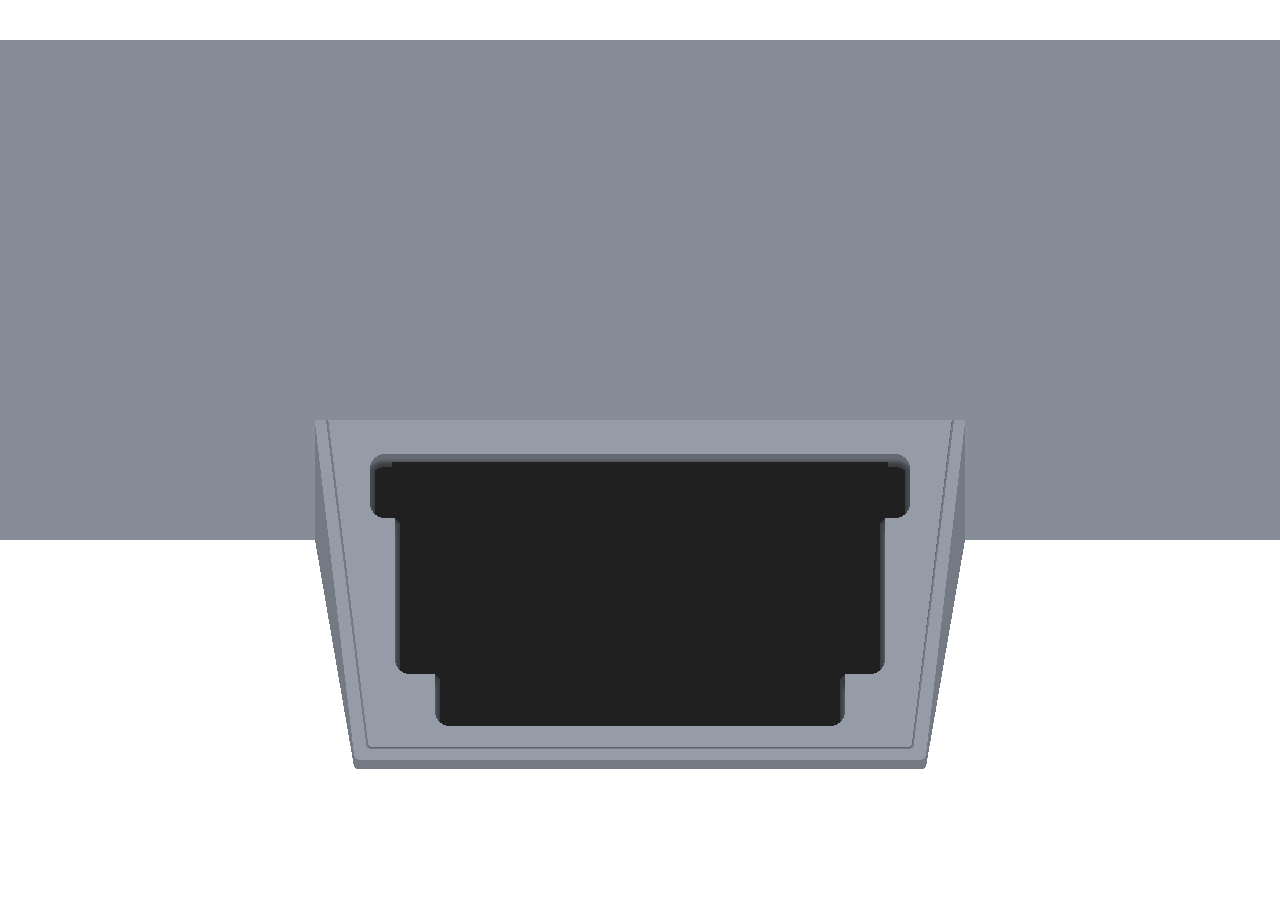
==== web/index.html @ 8078f798 "Ugly but it works" ====
<!DOCTYPE html>

<html>
<head>
    <meta charset="utf-8">
    <meta http-equiv="X-UA-Compatible" content="IE=edge">
    <meta name="viewport" content="width=device-width, initial-scale=1.0">
    <meta name="scaffolded-by" content="https://github.com/google/stagehand">
    <title>AudioLogs</title>
    <link rel="stylesheet" href="styles.css">
    <link rel="icon" href="favicon.ico">
    <script defer src="main.dart.js"></script>
</head>

<body>

    <div id="output"></div>

    <div class="container" id="container">
        <div class="boombox">
            <div id="topbuttons" class="buttons"></div>

            <div class="keyboardArea">
                <div class="keyboardBackground"></div>
                <div class="keyboardUnderlay"></div>
                <div class="keyboardContainer" id="keyboard"></div>
                <div class="keyboardOverlayTop"></div>
                <div class="keyboardOverlayBottom"></div>
            </div>

            <div class="speakerContainer speakerSmall speakerLeft"></div>
            <div class="speakerContainer speakerSmall speakerRight"></div>
            <div class="speakerContainer speakerLarge speakerLeft"></div>
            <div class="speakerContainer speakerLarge speakerRight"></div>
        </div>
    </div>
</body>
</html>
---- web/styles.css ----
@import url(https://fonts.googleapis.com/css?family=Roboto);

html, body {
  /*width: 100%;
  height: 100%;*/
  margin: 0;
  padding: 0;
  font-family: 'Roboto', sans-serif;
}

.container {
    margin: 0 auto 0 auto;
    width:1280px;
    height: 740px;
    position:relative;
}

#output {
  padding: 20px;
  text-align: center;
}

.key {
    width: 42px;
    height: 42px;
    position: relative;
    margin: 3px;
    display: inline-block;
    box-sizing:border-box;
}

.key div {
    transition-property: top, bottom, height;
    transition-duration: 0.08s;
    transition-timing-function: ease-in;
}

.pressed div {
    transition-timing-function: ease-out;
}

.key .head {
    top: 0;
    width: 100%;
    height: 100%;
    position: absolute;
    border: 3px solid #DDDDDD;
    box-sizing:border-box;
    z-index: 100;

    border-radius:21px;
    background-color: #A8A8A8;
    cursor: pointer;

    box-shadow:0 4px 0 #888888, inset 0 2px 3px #888888;

    color: #FFFFFF;
    text-shadow: 0 0 2px #5A5A5A;
}

.key .stem, .key .base {
    width: 4px;
    position:absolute;
    left:50%;
    transform: translate(-50%,0);
}

.key .base {
    background-color: #888888;
    z-index: 50;

    top:21px;
    height:32px;
    box-shadow: inset 0 28px 0 #707070;
}

.key .stem {
    background-image: linear-gradient(#202020, #707070);
    z-index: 0;

    bottom:21px;
    height:300px;
}

.row1 .base, .row1 .stem {
    left: 35%;
}

.row2 .base, .row2 .stem {
    left: 65%;
}

.row4 .base, .row4 .stem {
    left: 51.5%;
}

.key .upper, .key .middle, .key .lower {
    position:absolute;
    width:100%;
    text-align:center;
    box-sizing:border-box;
}

.key .upper {
    top: 1px;
}

.key .middle {
    top: 7px;
    font-size:120%;
}

.key .lower {
    bottom: 1px;
}

.pressed .head {
    top: 12px;
}

.pressed .base {
    top: 30px;
}

.pressed .stem {
    bottom:30px;
    height: 309px;
}

.keyRow {

}

.keyboard {
    /*border: 1px solid red;*/
    height:320px;
    width:550px;
    box-sizing:border-box;
    padding-top: 30px;
    overflow:hidden;
    /*background-color: #202020;*/
    text-align:center;
}

.spacebar {
    width: 392px;
}

.keyboardArea {
    width: 650px;
    height: 350px;
    position:absolute;
    margin:0 auto 0 auto;
    left: 315px;
    bottom: -230px;
}

.keyboardContainer {
    top:10px;
    position:absolute;
    left:50px;
}

.keyboardUnderlay {
    width: 100%;
    height:100%;

    background-image: url("images/keyboard_underlay.png");
    position:absolute;
}

.keyboardBackground {
    width:550px;
    height:320px;
    background-color: #202020;
    top: 10px;
    position:absolute;

    left:50px;
}

.keyboardOverlayTop {
    width: 650px;
    height: 42px;
    top: 0;

    background-image: url("images/keyboard_overlay_top.png");
    position:absolute;
    z-index:200;
}

.keyboardOverlayBottom {
    width: 650px;
    height: 44px;
    bottom: 0;

    background-image: url("images/keyboard_overlay_bottom.png");
    position:absolute;
    z-index:200;
}

.boombox {
    position:relative;
    width:1280px;
    height: 500px;
    background-color: #878d98;

}

.buttons {
    position:absolute;
    width:500px;
    height;50px;
    top:40px;
    left:390px;
    text-align:center;
}

.topbutton {
    display:inline-block;
    width:50px;
    height:50px;
    background-color:#808080;
    margin:2px;
    cursor:pointer;
}

.topbuttonpressed {
    background-color:white;
    cursor:default;
}

.speakerContainer {
    position:absolute;
}

.speakerLarge {
    width:256px;
    height:256px;

    top:200px;
}

.speakerSmall {
    width:134px;
    height:134px;

    top:50px;
}

.speakerLeft {
    left: 30px;
}

.speakerRight {
    right: 30px;
}

.speaker {
    position:absolute;
    left:50%;
    top:50%;
    transform: translate(-50%,-50%);
    width:100%;
    height:100%;
}

.speakerSmall .speakerInner {
    background-image: url("images/speaker_small_inner.png");
}
.speakerSmall .speakerOuter {
    background-image: url("images/speaker_small_outer.png");
}

.speakerLarge .speakerInner {
    background-image: url("images/speaker_large_inner.png");
}
.speakerLarge .speakerOuter {
    background-image: url("images/speaker_large_outer.png");
}

.cassette {
    position:absolute;

    width:250px;
    height:160px;
    left: 515px;
    top: 300px;
}

.cassette .overlay {
    width:100%;
    height:100%;

    position:absolute;
    top:0;
    left:0;

    background-image: url("images/cassette.png");
}

.cassette .spool {
    position:absolute;
    top:72px;

    width:26px;
    height:26px;

    border-radius:50%;
    border: 15px solid #e4e5e1;
    box-shadow: 0 0 0 20px #202020;
}

.cassette .spool div {
    position:absolute;
    width: 20px;
    height: 4px;
    border: 10px solid #e4e5e1;
    border-top: 0 none transparent;
    border-bottom: 0 none transparent;

    left:50%;
    top:50%;
}

.cassette .left {
    left:71px;
    transform: translate(-50%,-50%);
}

.cassette .right {
    right:71px;
    transform: translate(50%,-50%);
}

.cassette .label {
    position:absolute;
    width:195px;
    left:35px;
    height: 20px;
    top:28px;
    /*border:1px solid red;*/
    box-sizing: border-box;
    font: bold 14px courier, courier new, monospace;
    color:#655040;
    text-align:left;
}
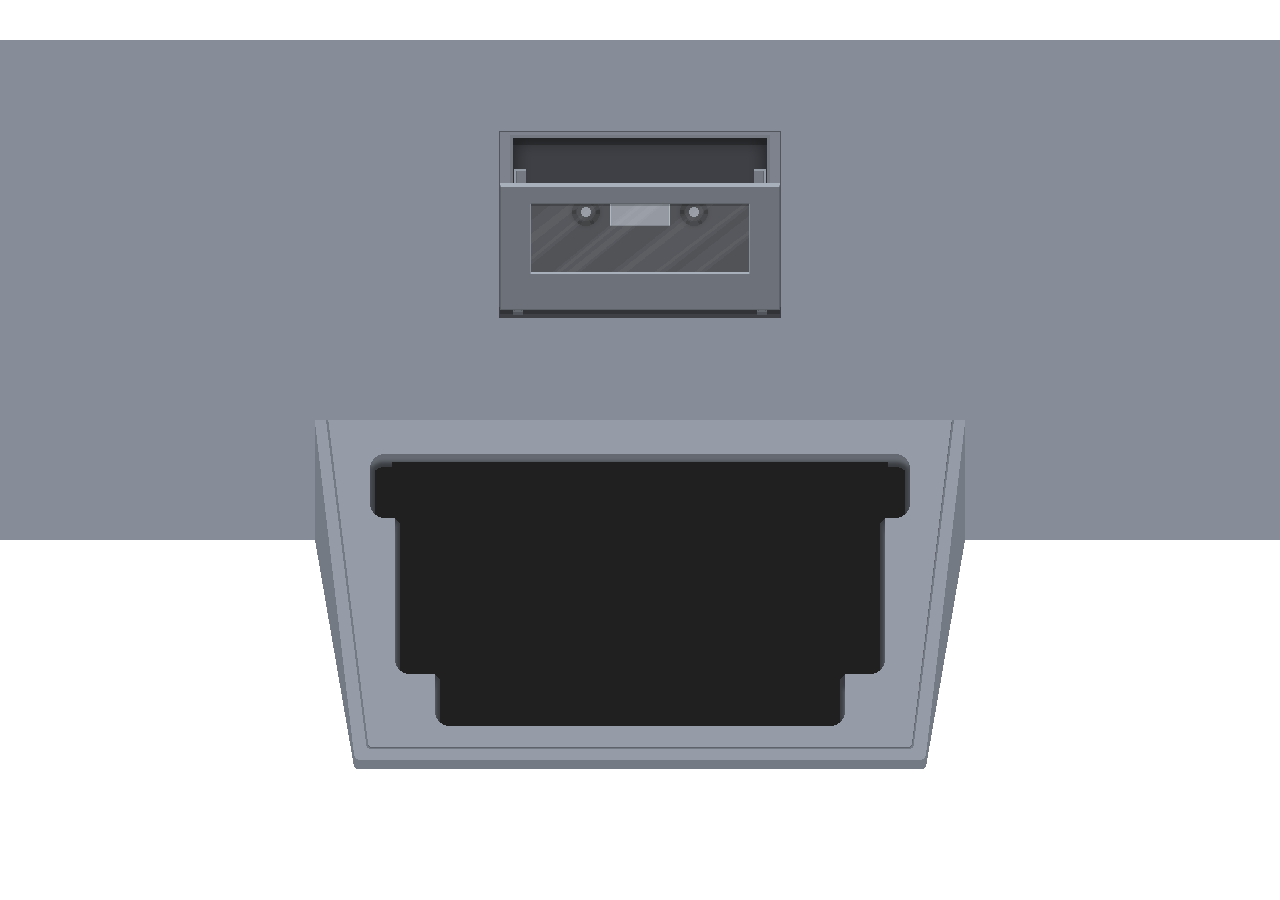
==== commit 99cbaa6d: "Buttons, player slot" ====
--- a/web/index.html
+++ b/web/index.html
@@ -20,6 +20,8 @@
         <div class="boombox">
             <div id="topbuttons" class="buttons"></div>
 
+            <div class="door_open" id="door"></div>
+
             <div class="keyboardArea">
                 <div class="keyboardBackground"></div>
                 <div class="keyboardUnderlay"></div>
--- a/web/styles.css
+++ b/web/styles.css
@@ -1,4 +1,5 @@
 @import url(https://fonts.googleapis.com/css?family=Roboto);
+@import url(glyphicon.css);
 
 html, body {
   /*width: 100%;
@@ -153,6 +154,7 @@
     margin:0 auto 0 auto;
     left: 315px;
     bottom: -230px;
+    z-index:20;
 }
 
 .keyboardContainer {
@@ -204,30 +206,61 @@
     width:1280px;
     height: 500px;
     background-color: #878d98;
-
+    background-image: url("images/boombox.png");
+}
+
+.door_open, .door_closed {
+    z-index:10;
+    width:282px;
+    height:187px;
+    position:absolute;
+    top:91px;
+    left:499px;
+}
+
+.door_open {
+    background-image: url("images/door_open.png");
+}
+
+.door_closed {
+    background-image: url("images/door_closed.png");
 }
 
 .buttons {
     position:absolute;
     width:500px;
     height;50px;
-    top:40px;
+    top:25px;
     left:390px;
     text-align:center;
 }
 
 .topbutton {
     display:inline-block;
-    width:50px;
-    height:50px;
-    background-color:#808080;
+    width:41px;
+    height:34px;
+    background-color:#4d5057;
     margin:2px;
     cursor:pointer;
+    border: 2px solid #36393d;
+    border-top: 7px solid #656972;
+    border-bottom: 1px solid #36393d;
+    top:4px;
+    position:relative;
+    color:#CCCFCF;
+    font-size:160%;
+    box-sizing:content-box;
+    padding-top:8px;
+    padding-right:1px;
 }
 
 .topbuttonpressed {
-    background-color:white;
+    /*background-color:white;*/
     cursor:default;
+    border-top: 3px solid #656972;
+    top:0;
+    background-color: #44474d;
+    color:#BBBFBF;
 }
 
 .speakerContainer {
@@ -286,6 +319,8 @@
     height:160px;
     left: 515px;
     top: 300px;
+
+    transform-origin: center bottom;
 }
 
 .cassette .overlay {
@@ -344,4 +379,103 @@
     font: bold 14px courier, courier new, monospace;
     color:#655040;
     text-align:left;
+    white-space:pre;
+}
+
+.cassetteRemove, .cassetteInsert {
+    animation-duration: 2.5s;
+    animation-name: cassetteMove;
+    animation-timing-function: ease-out;
+    animation-fill-mode: forwards;
+}
+
+.cassetteFront {
+    animation-timing-function: ease-in;
+    z-index:10;
+}
+
+.cassetteRemove {
+    animation-direction: normal;
+}
+
+.cassetteInsert {
+    animation-direction: reverse;
+}
+
+.cassettePlaying .spool {
+    animation-timing-function: linear;
+    animation-duration: 6s;
+    animation-iteration-count: infinite;
+}
+
+.cassettePlaying .left {
+    animation-name: spool-left;
+}
+.cassettePlaying .right {
+    animation-name: spool-right;
+}
+
+@keyframes cassetteMove {
+    0% {
+        opacity: 1.0;
+        top: 100px;
+        transform: scaleY(1.0);
+        filter: none;
+    }
+    1% {
+        transform: scaleY(0.8);
+        filter: brightness(0.65);
+    }
+    32% {
+        top: 100px;
+        transform: scaleY(0.8);
+        filter: brightness(0.65);
+    }
+    38% {
+        opacity: 1.0;
+        transform: scaleY(1.0);
+        filter: none;
+    }
+    40% {
+        top: 25px;
+        opacity: 0.0;
+    }
+    65% {
+        top: 225px;
+        opacity: 0.0;
+    }
+    70% {
+        opacity: 1.0;
+    }
+    78% {
+        top: 280px;
+    }
+    92% {
+        top: 280px;
+    }
+    95% {
+        top: 300px;
+    }
+    100% {
+        opacity: 1.0;
+        top: 300px;
+    }
+}
+
+@keyframes spool-left {
+    0% {
+        transform: translate(-50%,-50%) rotate(0deg);
+    }
+    100% {
+        transform: translate(-50%,-50%) rotate(360deg);
+    }
+}
+
+@keyframes spool-right {
+    0% {
+        transform: translate(50%,-50%) rotate(0deg);
+    }
+    100% {
+        transform: translate(50%,-50%) rotate(360deg);
+    }
 }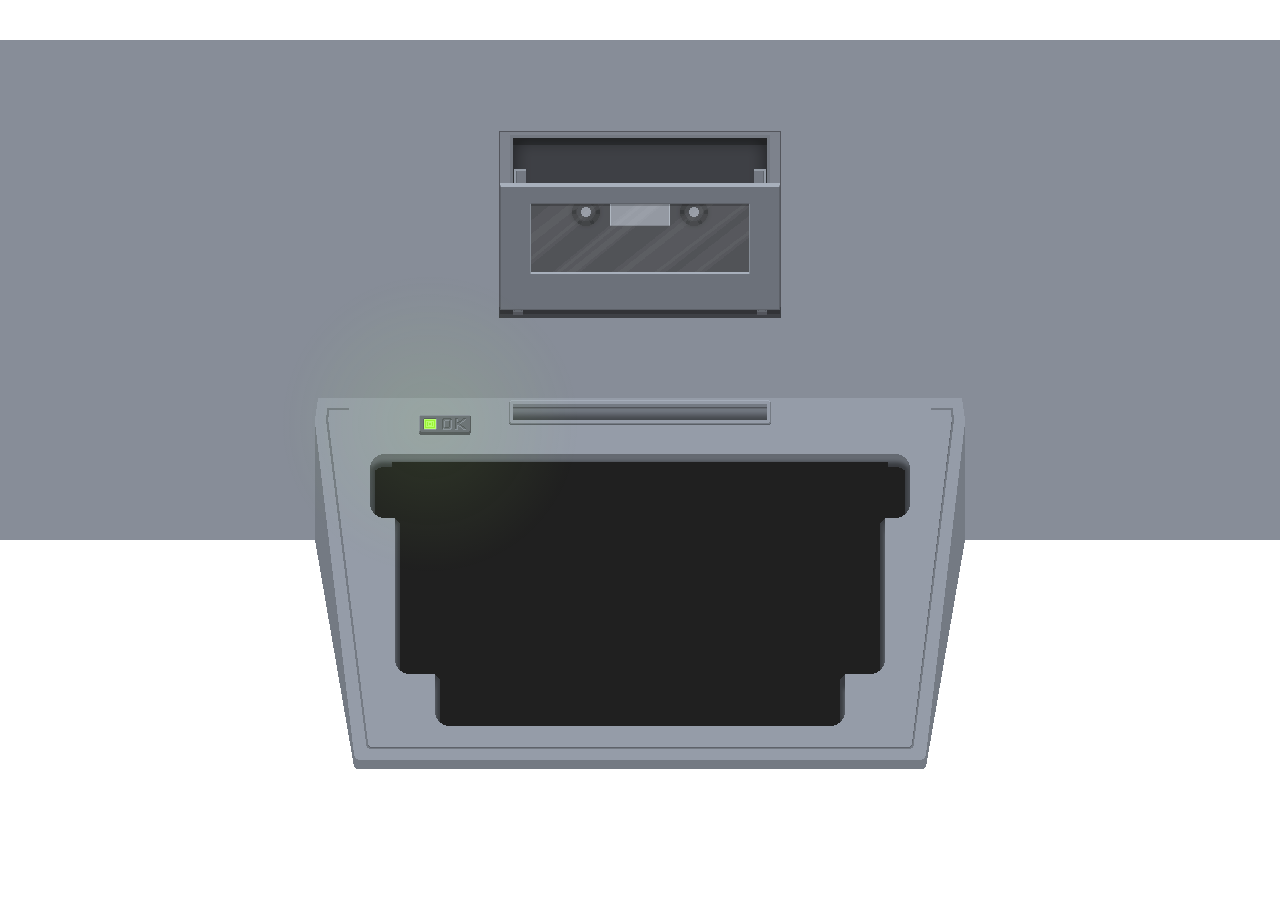
==== commit b99d38f4: "Button, light" ====
--- a/web/index.html
+++ b/web/index.html
@@ -22,6 +22,11 @@
 
             <div class="door_open" id="door"></div>
 
+            <div class="keyboardUpper" id="keyboardUpper">
+                <div class="keyboardUpperFront"></div>
+                <div class="keyboardLight keyboardLightOn" id="keyboardLight"></div>
+            </div>
+
             <div class="keyboardArea">
                 <div class="keyboardBackground"></div>
                 <div class="keyboardUnderlay"></div>
--- a/web/styles.css
+++ b/web/styles.css
@@ -184,7 +184,8 @@
 .keyboardOverlayTop {
     width: 650px;
     height: 42px;
-    top: 0;
+
+    top:0;
 
     background-image: url("images/keyboard_overlay_top.png");
     position:absolute;
@@ -199,6 +200,28 @@
     background-image: url("images/keyboard_overlay_bottom.png");
     position:absolute;
     z-index:200;
+}
+
+.keyboardUpper {
+    position:absolute;
+    /*border:1px solid red;*/
+    width:650px;
+    height:22px;
+
+    bottom:120px;
+    left: 315px;
+
+    background-image:url("images/keyboard_upper.png");
+}
+
+.keyboardUpperFront {
+    position:absolute;
+    background-image:url("images/keyboard_upper_front.png");
+    z-index:500;
+    left:194px;
+    top:2px;
+    width:262px;
+    height:25px;
 }
 
 .boombox {
@@ -252,6 +275,7 @@
     box-sizing:content-box;
     padding-top:8px;
     padding-right:1px;
+    border-radius:2px;
 }
 
 .topbuttonpressed {
@@ -261,6 +285,68 @@
     top:0;
     background-color: #44474d;
     color:#BBBFBF;
+}
+
+.bottombutton {
+    position:relative;
+    width:36px;
+    height:28px;
+    background-color:#656972;
+    z-index:100;
+
+    border: 2px solid #36393d;
+    border-top: 0px none;
+    border-bottom: 13px solid #4d5057;
+
+    color:#CCCFCF;
+    font-size:140%;
+    cursor:pointer;
+    top:2px;
+    left:500px;
+    border-radius:2px;
+}
+
+.bottombuttonpressed {
+    border-bottom: 5px solid #4d5057;
+    cursor:default;
+    top:10px;
+}
+
+.bottombutton > div {
+    transform: scaleY(0.75);
+    padding:2px 0 0 6px;
+
+}
+
+.keyboardLight {
+    background-image:url("images/light_off.png");
+
+    position:absolute;
+    left:104px;
+    top: 16px;
+    width:52px;
+    height:22px;
+    z-index:1000;
+}
+
+.keyboardLightOn {
+    background-image:url("images/light_on.png");
+}
+
+.keyboardLightOn::after {
+    content:" ";
+    position:absolute;
+    width:300px;
+    height:300px;
+
+    left:11px;
+    top:10px;
+
+    transform: translate(-50%,-50%);
+    pointer-events: none;
+
+    background-image: radial-gradient(circle closest-side, rgba(180,255,106,0.1) 0%, rgba(180,255,106,0.0) 100%);
+    mix-blend-mode: screen;
 }
 
 .speakerContainer {
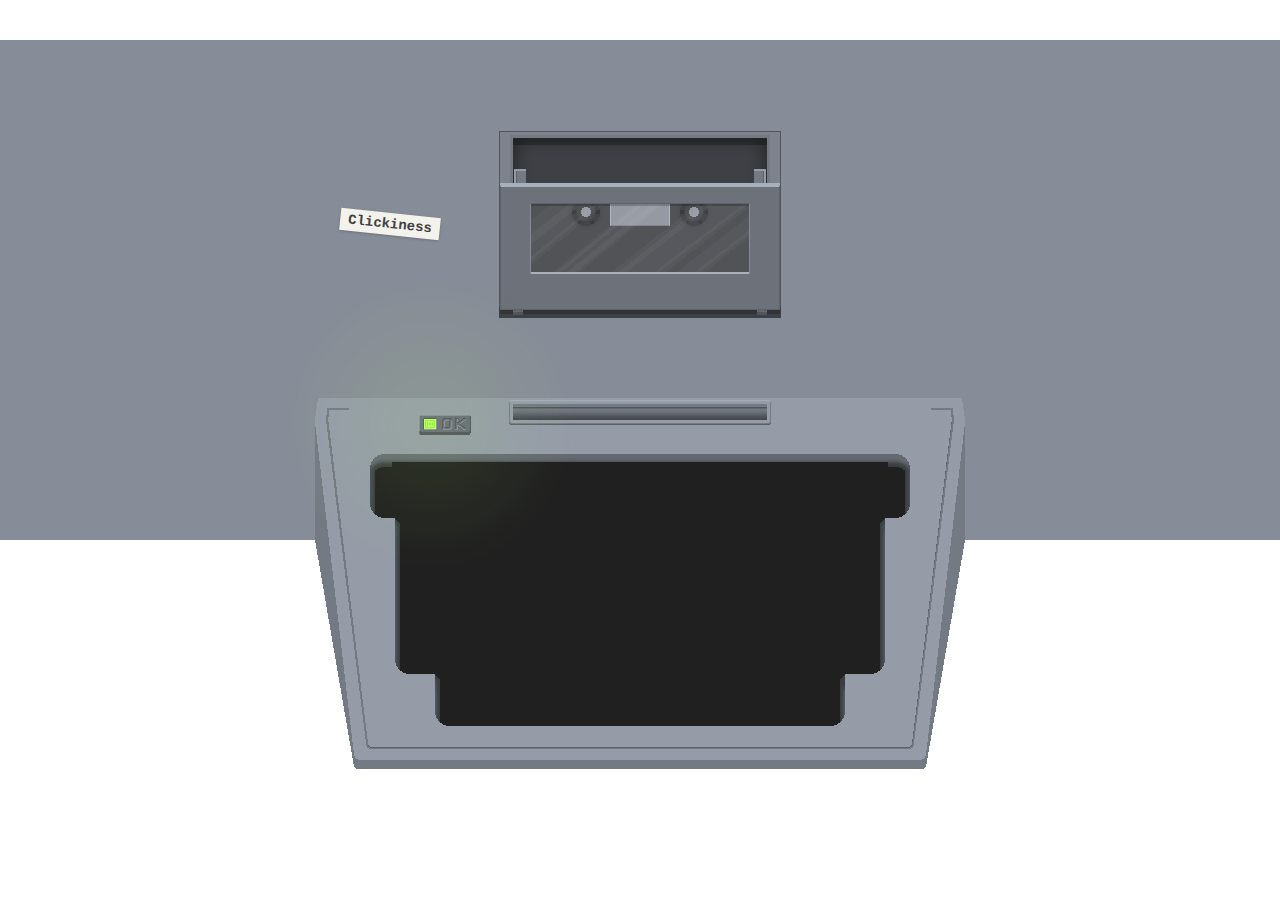
==== commit e11c655e: "Knobs and stuff" ====
--- a/web/index.html
+++ b/web/index.html
@@ -10,6 +10,13 @@
     <link rel="stylesheet" href="styles.css">
     <link rel="icon" href="favicon.ico">
     <script defer src="main.dart.js"></script>
+    <!--[if IE]>
+    <style>
+        .keyboardLightOn::after {
+            display:none;
+        }
+    </style>
+    <![endif]-->
 </head>
 
 <body>
@@ -17,7 +24,7 @@
     <div id="output"></div>
 
     <div class="container" id="container">
-        <div class="boombox">
+        <div class="boombox" id="boombox">
             <div id="topbuttons" class="buttons"></div>
 
             <div class="door_open" id="door"></div>
@@ -39,6 +46,8 @@
             <div class="speakerContainer speakerSmall speakerRight"></div>
             <div class="speakerContainer speakerLarge speakerLeft"></div>
             <div class="speakerContainer speakerLarge speakerRight"></div>
+
+            <div class="knobSticker">Clickiness</div>
         </div>
     </div>
 </body>
--- a/web/styles.css
+++ b/web/styles.css
@@ -564,4 +564,119 @@
     100% {
         transform: translate(50%,-50%) rotate(360deg);
     }
+}
+
+.volumeKnobContainer {
+    width:128px;
+    height:128px;
+
+    position:absolute;
+}
+
+.volumeKnob {
+    top:14px;
+    left:14px;
+    position:relative;
+    width:100px;
+    height:100px;
+    background-color: #656972;/*#4d5057;*/
+    border-radius:50%;
+    cursor:pointer;
+    border: 15px solid #44474d;
+    box-sizing: border-box;
+    box-shadow: 0 0 0 2px rgba(0,0,0,0.6);
+    z-index:10;
+}
+
+.volumeKnob::before {
+    content:" ";
+    position:absolute;
+    width:100%;
+    height:100%;
+    border-radius: 50%;
+    box-shadow: 0 0 15px #4d5057, 0 0 15px #656972, 0 0 15px #656972, inset 0 0 4px 3px #696D76;
+}
+
+.volumeKnob::after {
+    content:" ";
+    width:2px;
+    height: 22px;
+    left:50%;
+    top: -11px;
+    position:absolute;
+    background-color: #DCDCE4;
+    display:block;
+    transform: translateX(-50%);
+    box-sizing:border-box;
+    box-shadow: 0 0 0 4px #656972;
+}
+
+.leftKnob, .rightKnob {
+    top: 50px;
+}
+
+.leftKnob {
+    left:330px;
+}
+
+.rightKnob {
+    right:330px;
+}
+
+.knobDivisionMajor, .knobDivisionMinor {
+    left:50%;
+    bottom:50%;
+    width: 1px;
+    height: 54px;
+    transform-origin: center bottom;
+    border-top: 4px solid #DCDCE4;
+
+    position:absolute;
+}
+
+.knobDivisionMajor {
+    border-top: 7px solid #DCDCE4;
+}
+
+.knobLabel {
+    position:absolute;
+    color: #DCDCE4;
+    font-size: 8px;
+    width:16px;
+    font-family: Arial, sans-serif;
+    text-align:center;
+    top: -12px;
+    left:0;
+    transform-origin: center middle;
+    /*border:1px solid red;*/
+    pointer-events:none;
+    transform: translate(-50%,-50%);
+    text-shadow: 0 0 2px rgba(0,0,0,0.3);
+}
+
+.knobTitle {
+    font-size:11px;
+    color: #DCDCE4;
+    position:absolute;
+    width:128px;
+    bottom:-5px;
+    left:0;
+    text-align:center;
+    pointer-events:none;
+    text-shadow: 0 0 2px rgba(0,0,0,0.3);
+}
+
+.knobSticker {
+    position:absolute;
+    transform:rotate(6deg);
+    background-color: #F4F2EC;
+    color: #404040;
+    font-family: "Courier", "Courier New", monospace;
+    font-weight:bold;
+    padding:3px 8px 3px 8px;
+    font-size:14px;
+    left:340px;
+    top:173px;
+    z-index:10;
+    box-shadow:0 1px 3px rgba(0,0,0,0.2);
 }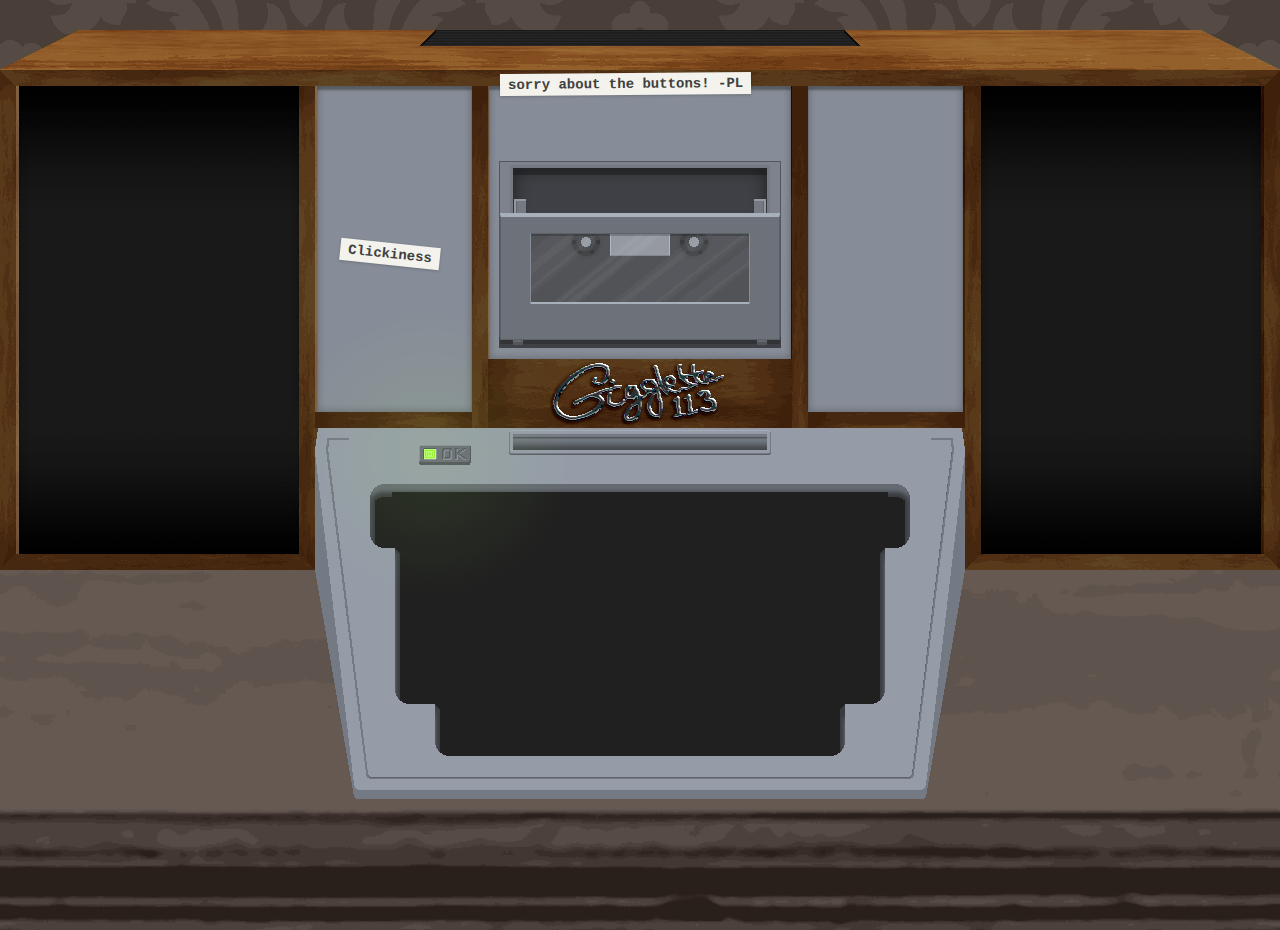
==== commit 09ecd21c: "Just... so much stuff" ====
--- a/web/index.html
+++ b/web/index.html
@@ -20,34 +20,35 @@
 </head>
 
 <body>
+    <div class="container" id="container">
+        <div class="boombox">
+            <div class="boomboxInner" id="boombox">
+                <div id="topbuttons" class="buttons"></div>
 
-    <div id="output"></div>
+                <div class="door_open" id="door"></div>
 
-    <div class="container" id="container">
-        <div class="boombox" id="boombox">
-            <div id="topbuttons" class="buttons"></div>
+                <div class="keyboardUpper" id="keyboardUpper">
+                    <div class="keyboardUpperFront"></div>
+                    <div class="keyboardLight keyboardLightOn" id="keyboardLight"></div>
+                </div>
 
-            <div class="door_open" id="door"></div>
+                <div class="keyboardArea">
+                    <div class="keyboardBackground"></div>
+                    <div class="keyboardUnderlay"></div>
+                    <div class="keyboardContainer" id="keyboard"></div>
+                    <div class="keyboardOverlayTop"></div>
+                    <div class="keyboardOverlayBottom"></div>
+                </div>
 
-            <div class="keyboardUpper" id="keyboardUpper">
-                <div class="keyboardUpperFront"></div>
-                <div class="keyboardLight keyboardLightOn" id="keyboardLight"></div>
+                <div class="sticker buttonSticker">sorry about the buttons! -PL</div>
+
+                <div class="speakerContainer speakerSmall speakerLeft"></div>
+                <div class="speakerContainer speakerSmall speakerRight"></div>
+                <div class="speakerContainer speakerLarge speakerLeft"></div>
+                <div class="speakerContainer speakerLarge speakerRight"></div>
+
+                <div class="sticker knobSticker">Clickiness</div>
             </div>
-
-            <div class="keyboardArea">
-                <div class="keyboardBackground"></div>
-                <div class="keyboardUnderlay"></div>
-                <div class="keyboardContainer" id="keyboard"></div>
-                <div class="keyboardOverlayTop"></div>
-                <div class="keyboardOverlayBottom"></div>
-            </div>
-
-            <div class="speakerContainer speakerSmall speakerLeft"></div>
-            <div class="speakerContainer speakerSmall speakerRight"></div>
-            <div class="speakerContainer speakerLarge speakerLeft"></div>
-            <div class="speakerContainer speakerLarge speakerRight"></div>
-
-            <div class="knobSticker">Clickiness</div>
         </div>
     </div>
 </body>
--- a/web/styles.css
+++ b/web/styles.css
@@ -2,15 +2,59 @@
 @import url(glyphicon.css);
 
 html, body {
-  /*width: 100%;
-  height: 100%;*/
-  margin: 0;
-  padding: 0;
-  font-family: 'Roboto', sans-serif;
+    position:relative;
+    width: 100%;
+    height: 100%;
+    margin: 0;
+    padding: 0;
+    font-family: 'Roboto', sans-serif;
+}
+
+body {
+    background-image: url("images/wallpaper.png");
+    background-repeat: repeat;
+    background-position: center top;
+    background-size: auto;
+    min-height:800px;
+}
+
+body::before {
+    content:"";
+    position:absolute;
+    background-image: url("images/paper.png"), url("images/board.png"), url("images/carpet.png");
+    background-repeat: no-repeat, repeat-x, repeat;
+    background-size: auto, 15px, auto;
+    background-position: center 350px, center top, center top;
+    top: 2210px;
+    left: 0;
+    right: 0;
+    bottom: 0;
+    z-index:-1000;
+}
+
+body::after {
+    content:"";
+    position:absolute;
+    background-image: url("images/carpet.png");
+    top: 0;
+    left: 0;
+    right: 0;
+    bottom: 0;
+    background-image: url("images/table.png");
+    background-repeat: no-repeat;
+    background-position: center 430px;
+    background-size: 3000px;
+    z-index:-1000;
+}
+
+.outer {
+    width:100%;
+    height:900px;
+    overflow:hidden;
 }
 
 .container {
-    margin: 0 auto 0 auto;
+    margin: 30px auto 60px auto;
     width:1280px;
     height: 740px;
     position:relative;
@@ -227,9 +271,16 @@
 .boombox {
     position:relative;
     width:1280px;
+    height: 540px;
+    /*background-color: #878d98;*/
+    background-image: url("images/boombox.png");
+}
+
+.boomboxInner {
+    position:relative;
+    width:1280px;
     height: 500px;
-    background-color: #878d98;
-    background-image: url("images/boombox.png");
+    top:40px;
 }
 
 .door_open, .door_closed {
@@ -256,26 +307,31 @@
     top:25px;
     left:390px;
     text-align:center;
-}
-
-.topbutton {
-    display:inline-block;
+    vertical-align:middle;
+}
+
+.topbutton, .topbuttonbroken {
+display:inline-block;
     width:41px;
     height:34px;
+    margin:2px;
+    position:relative;
+    box-sizing:content-box;
+    padding-top:8px;
+    padding-right:1px;
+}
+
+.topbutton {
     background-color:#4d5057;
-    margin:2px;
     cursor:pointer;
     border: 2px solid #36393d;
     border-top: 7px solid #656972;
     border-bottom: 1px solid #36393d;
-    top:4px;
-    position:relative;
+    top:2px;
     color:#CCCFCF;
     font-size:160%;
-    box-sizing:content-box;
-    padding-top:8px;
-    padding-right:1px;
     border-radius:2px;
+    vertical-align:middle;
 }
 
 .topbuttonpressed {
@@ -287,6 +343,45 @@
     color:#BBBFBF;
 }
 
+.topbuttonbroken {
+    border: 2px solid #656a72;
+    vertical-align:middle;
+    background-color: #787d87;
+    border-left: 2px solid #a8b0bc;
+    border-bottom: 4px solid #959ca8;
+    border-top: 0 none transparent;
+    height:31px;
+    top:-2px;
+}
+
+.topbuttonbroken::before {
+    content: " ";
+    display:block;
+    position:absolute;
+    width:22px;
+    height:22px;
+    left:10px;
+    border:1px solid #a8b0bc;
+    border-bottom: 1px solid #656a72;
+    border-left: 1px solid #656a72;
+    background-color: #878d98;
+    box-sizing:border-box;
+}
+
+.topbuttonbroken::after {
+    content: " ";
+    display:block;
+    position:absolute;
+    width:14px;
+    height:14px;
+    background-color:#3e4042;
+    left:12px;
+    top:10px;
+    border:2px solid #a8b0bc;
+    border-top: 2px solid #656a72;
+    border-right: 2px solid #656a72;
+}
+
 .bottombutton {
     position:relative;
     width:36px;
@@ -404,7 +499,7 @@
     width:250px;
     height:160px;
     left: 515px;
-    top: 300px;
+    top: 340px;
 
     transform-origin: center bottom;
 }
@@ -504,7 +599,7 @@
 @keyframes cassetteMove {
     0% {
         opacity: 1.0;
-        top: 100px;
+        top: 140px;
         transform: scaleY(1.0);
         filter: none;
     }
@@ -513,7 +608,7 @@
         filter: brightness(0.65);
     }
     32% {
-        top: 100px;
+        top: 140px;
         transform: scaleY(0.8);
         filter: brightness(0.65);
     }
@@ -523,28 +618,28 @@
         filter: none;
     }
     40% {
-        top: 25px;
+        top: 65px;
         opacity: 0.0;
     }
     65% {
-        top: 225px;
+        top: 265px;
         opacity: 0.0;
     }
     70% {
         opacity: 1.0;
     }
     78% {
-        top: 280px;
+        top: 320px;
     }
     92% {
-        top: 280px;
+        top: 320px;
     }
     95% {
-        top: 300px;
+        top: 340px;
     }
     100% {
         opacity: 1.0;
-        top: 300px;
+        top: 340px;
     }
 }
 
@@ -666,17 +761,134 @@
     text-shadow: 0 0 2px rgba(0,0,0,0.3);
 }
 
-.knobSticker {
-    position:absolute;
-    transform:rotate(6deg);
+.sticker {
+    position:absolute;
     background-color: #F4F2EC;
     color: #404040;
     font-family: "Courier", "Courier New", monospace;
     font-weight:bold;
     padding:3px 8px 3px 8px;
     font-size:14px;
+    z-index:10;
+    box-shadow:0 1px 3px rgba(0,0,0,0.2);
+}
+
+.knobSticker {
+    transform:rotate(6deg);
     left:340px;
     top:173px;
-    z-index:10;
-    box-shadow:0 1px 3px rgba(0,0,0,0.2);
-}+}
+
+.buttonSticker {
+    transform:rotate(-0.5deg);
+    left:500px;
+    top:3px;
+}
+
+.gauge {
+    position:absolute;
+    width:130px;
+    height:130px;
+    box-sizing:border-box;
+    background-image:url("images/gauge_background.png");
+}
+
+.gaugeDial {
+    position:absolute;
+    bottom: 25px;
+    height:60px;
+    width:0px;
+    left:50%;
+    transform:  translateX(-50%) rotate(-60deg);
+    /*background-color:red;*/
+    transform-origin: center bottom;
+
+    transition: 0.15s transform;
+}
+
+.gaugeDial::after {
+    content:"";
+
+    position:absolute;
+    bottom:0%;
+    left:-2px;
+    width:0;
+    height:0;
+    border-left:2px solid transparent;
+    border-right:2px solid transparent;
+    border-bottom:60px solid #D02222;
+}
+
+.gaugeOverlay {
+    position:absolute;
+    width:130px;
+    height:130px;
+    left:0;
+    top:0;
+    background-image:url("images/gauge.png");
+}
+
+.gaugeLabel {
+    text-align:center;
+    width:70%;
+    margin:auto;
+    font-size:12px;
+    font-family: Arial, sans-serif;
+    position:relative;
+}
+
+.gauge > .gaugeLabel {
+    top: 75px;
+    font-size:9px;
+    color:#404040;
+}
+
+.gaugeOverlay > .gaugeLabel {
+    top: 4px;
+    color: #4d5057;
+    text-shadow: -1px 1px 0 #838994;
+}
+
+.gaugeDivisionMajor, .gaugeDivisionMinor {
+    left:50%;
+    bottom:25px;
+    width: 1px;
+    height: 52px;
+    transform-origin: center bottom;
+    border-top: 4px solid #404040;
+
+    position:absolute;
+}
+
+.gaugeDivisionMajor {
+    height:50px;
+    border-top: 8px solid #404040;
+}
+
+.gaugeDivisionLabel {
+    position:absolute;
+    color: #404040;
+    font-size: 6px;
+    width:16px;
+    font-family: Arial, sans-serif;
+    text-align:center;
+    top: -12px;
+    left:0;
+    transform-origin: center middle;
+    /*border:1px solid red;*/
+    pointer-events:none;
+    transform: translate(-50%,-50%);
+    /*text-shadow: 0 0 2px rgba(0,0,0,0.3);*/
+}
+
+.leftGauge, .rightGauge {
+    top: 209px;
+}
+
+.leftGauge {
+    left:329px;
+}
+
+.rightGauge {
+    right:329px;
+}
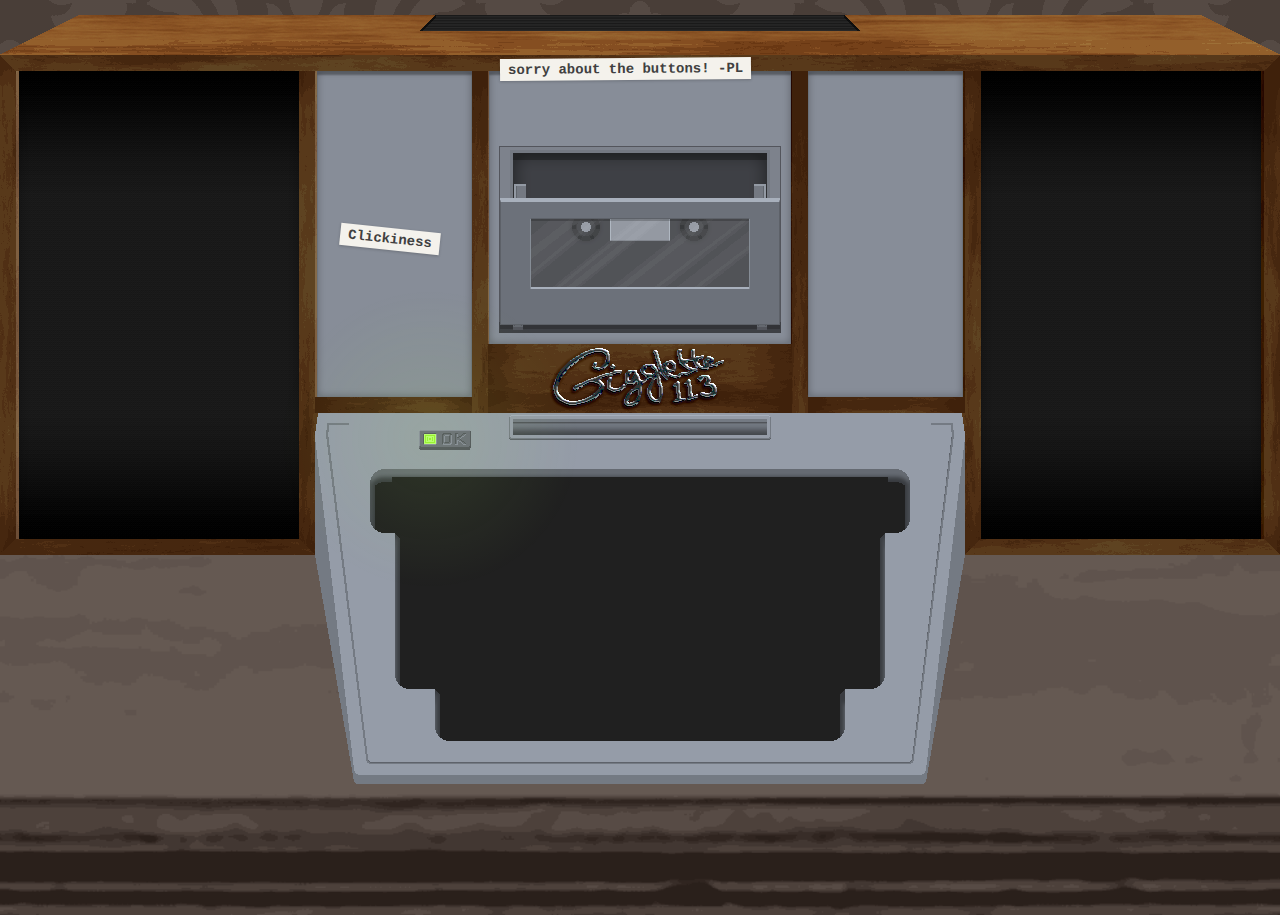
==== commit c1ab8b21: "One last CSS pass before JR sees it" ====
--- a/web/index.html
+++ b/web/index.html
@@ -19,7 +19,7 @@
     <![endif]-->
 </head>
 
-<body>
+<body class="noselect">
     <div class="container" id="container">
         <div class="boombox">
             <div class="boomboxInner" id="boombox">
--- a/web/styles.css
+++ b/web/styles.css
@@ -10,12 +10,26 @@
     font-family: 'Roboto', sans-serif;
 }
 
+.noselect {
+  -webkit-touch-callout: none; /* iOS Safari */
+    -webkit-user-select: none; /* Safari */
+     -khtml-user-select: none; /* Konqueror HTML */
+       -moz-user-select: none; /* Firefox */
+        -ms-user-select: none; /* Internet Explorer/Edge */
+            user-select: none; /* Non-prefixed version, currently
+                                  supported by Chrome and Opera */
+}
+
 body {
     background-image: url("images/wallpaper.png");
     background-repeat: repeat;
     background-position: center top;
     background-size: auto;
     min-height:800px;
+}
+
+.scrollfix {
+    overflow-y:hidden;
 }
 
 body::before {
@@ -54,7 +68,7 @@
 }
 
 .container {
-    margin: 30px auto 60px auto;
+    margin: 15px auto 60px auto;
     width:1280px;
     height: 740px;
     position:relative;
